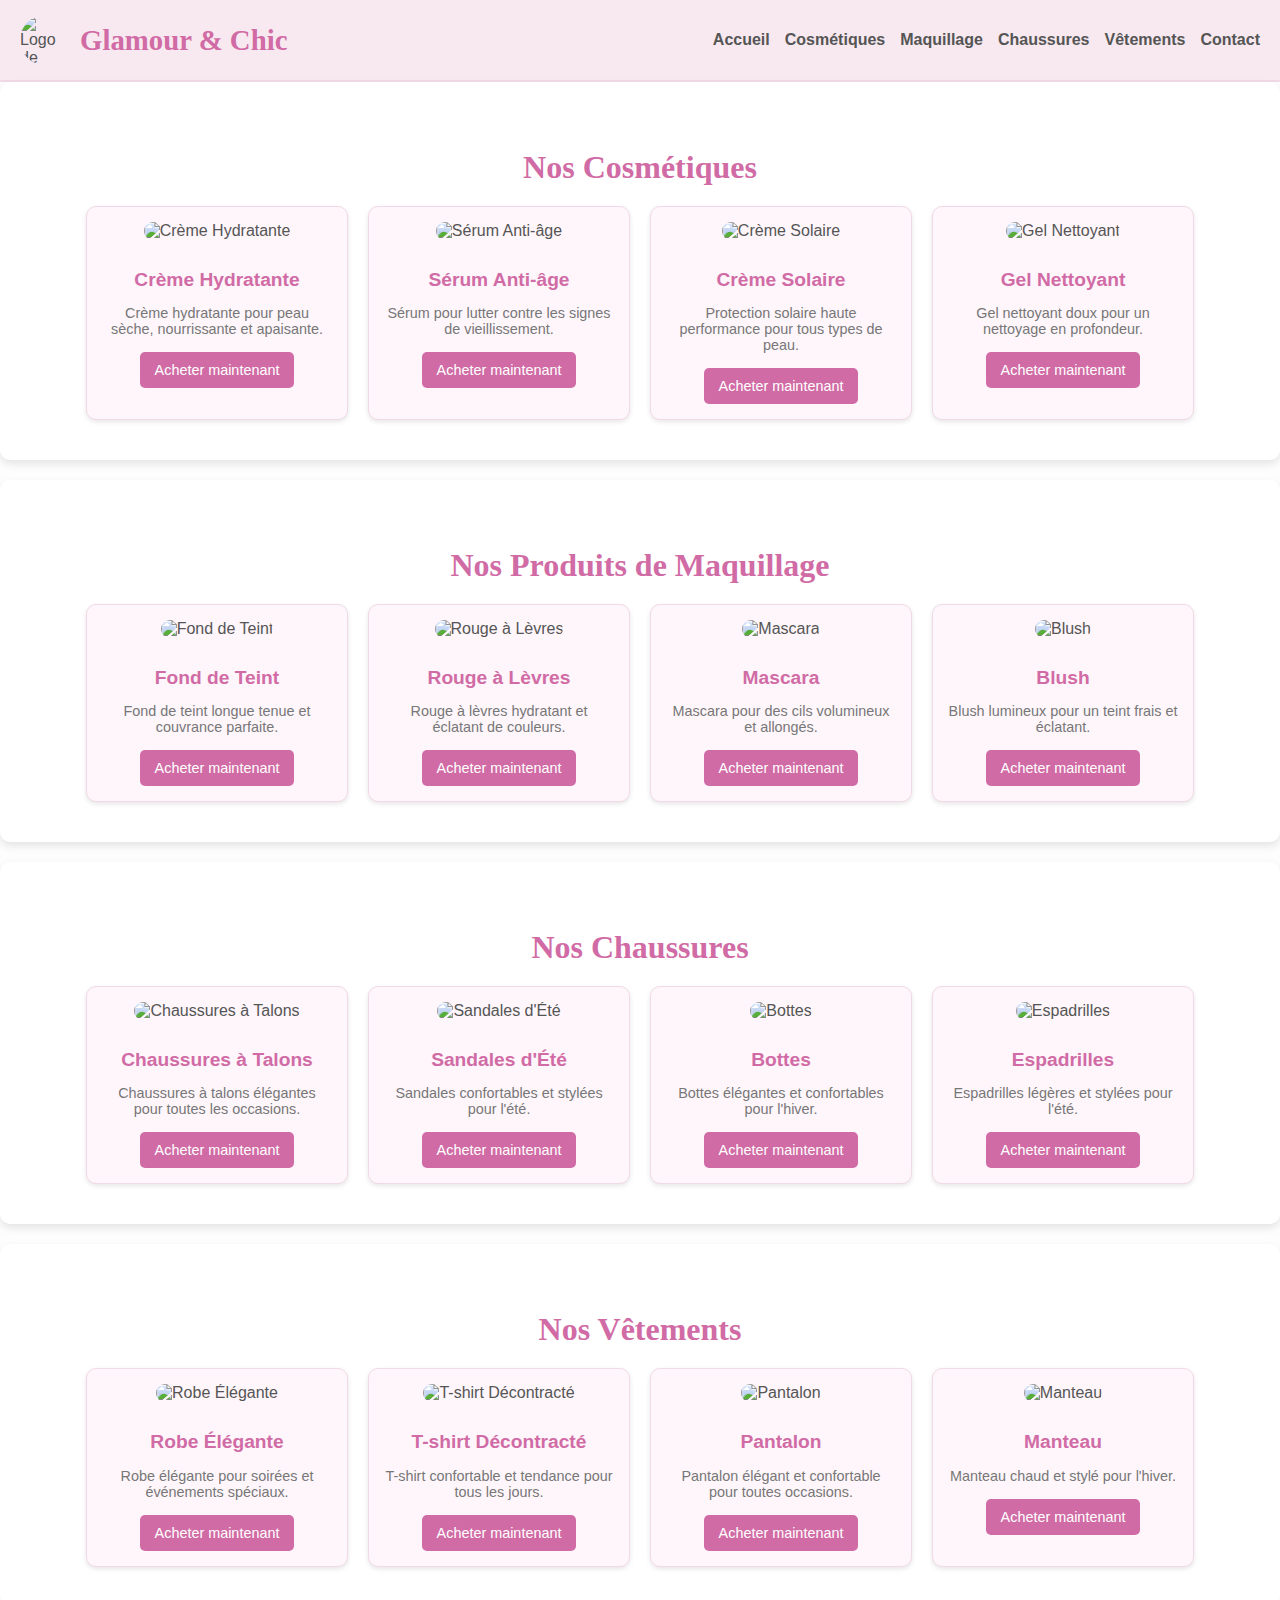
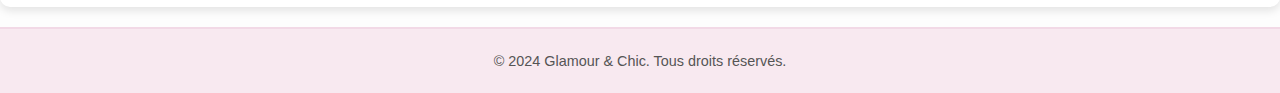
==== index.html @ 4d365a27 "store" ====
<!DOCTYPE html>
<html lang="en">
<head>
    <meta charset="UTF-8">
    <meta name="viewport" content="width=device-width, initial-scale=1.0">
    <title>Boutique en ligne</title>
    <link rel="stylesheet" href="styles.css">
</head>
<body>
    <!-- En-tête -->
    <header class="main-header">
        <nav class="navbar">
            <div class="brand-container">
            <img src="https://i.pinimg.com/474x/89/0c/c0/890cc0903568babd8cfd74e77802f510.jpg" alt="Logo de Mode" class="logo">
            <h1 class="site-title">Glamour & Chic</h1>
            </div>
            <ul class="navbar-menu">
                <li><a href="#home">Accueil</a></li>
                <li><a href="#cosmetics">Cosmétiques</a></li>
                <li><a href="#makeup">Maquillage</a></li>
                <li><a href="#shoes">Chaussures</a></li>
                <li><a href="#clothing">Vêtements</a></li>
                <li><a href="#contact">Contact</a></li>
            </ul>
        </nav>
    </header>

   <!-- Section Cosmétiques -->
   <section id="cosmetics" class="products-section">
    <h2>Nos Cosmétiques</h2>
    <div class="product-grid">
        <div class="product-card">
            <img src="https://i.pinimg.com/474x/6d/60/32/6d6032c3e5f43c444eb1093471ab587a.jpg" alt="Crème Hydratante">
            <h3>Crème Hydratante</h3>
            <p>Crème hydratante pour peau sèche, nourrissante et apaisante.</p>
            <button>Acheter maintenant</button>
        </div>
        <div class="product-card">
            <img src="https://i.pinimg.com/474x/27/7e/e0/277ee070be7b6b2f123bd40d3319ea09.jpg" alt="Sérum Anti-âge">
            <h3>Sérum Anti-âge</h3>
            <p>Sérum pour lutter contre les signes de vieillissement.</p>
            <button>Acheter maintenant</button>
        </div>
        <div class="product-card">
            <img src="https://i.pinimg.com/474x/08/ac/b2/08acb24faef08592fcde725cdb8901b0.jpg" alt="Crème Solaire">
            <h3>Crème Solaire</h3>
            <p>Protection solaire haute performance pour tous types de peau.</p>
            <button>Acheter maintenant</button>
        </div>
        <div class="product-card">
            <img src="https://i.pinimg.com/474x/fc/f7/cb/fcf7cb069da5412cc269040091f22fb0.jpg" alt="Gel Nettoyant">
            <h3>Gel Nettoyant</h3>
            <p>Gel nettoyant doux pour un nettoyage en profondeur.</p>
            <button>Acheter maintenant</button>
        </div>
    </div>
</section>

<!-- Section Maquillage -->
<section id="makeup" class="products-section">
    <h2>Nos Produits de Maquillage</h2>
    <div class="product-grid">
        <div class="product-card">
            <img src="https://i.pinimg.com/474x/02/fd/8c/02fd8c4bff81f6614502ce04b3b84398.jpg" alt="Fond de Teint">
            <h3>Fond de Teint</h3>
            <p>Fond de teint longue tenue et couvrance parfaite.</p>
            <button>Acheter maintenant</button>
        </div>
        <div class="product-card">
            <img src="https://i.pinimg.com/474x/d2/71/72/d27172ff09dc4a490b15761abfa821d9.jpg" alt="Rouge à Lèvres">
            <h3>Rouge à Lèvres</h3>
            <p>Rouge à lèvres hydratant et éclatant de couleurs.</p>
            <button>Acheter maintenant</button>
        </div>
        <div class="product-card">
            <img src="https://i.pinimg.com/474x/30/01/58/300158d9af501543ebc2c4a2a29218b6.jpg" alt="Mascara">
            <h3>Mascara</h3>
            <p>Mascara pour des cils volumineux et allongés.</p>
            <button>Acheter maintenant</button>
        </div>
        <div class="product-card">
            <img src="https://i.pinimg.com/474x/58/08/6a/58086a0c078d8f69412e933b7e837cdd.jpg" alt="Blush">
            <h3>Blush</h3>
            <p>Blush lumineux pour un teint frais et éclatant.</p>
            <button>Acheter maintenant</button>
        </div>
    </div>
</section>

<!-- Section Chaussures -->
<section id="shoes" class="products-section">
    <h2>Nos Chaussures</h2>
    <div class="product-grid">
        <div class="product-card">
            <img src="https://i.pinimg.com/474x/0d/0f/bb/0d0fbb2bfd97b886f7b8058a4ef41320.jpg" alt="Chaussures à Talons">
            <h3>Chaussures à Talons</h3>
            <p>Chaussures à talons élégantes pour toutes les occasions.</p>
            <button>Acheter maintenant</button>
        </div>
        <div class="product-card">
            <img src="https://i.pinimg.com/474x/b1/45/d9/b145d912b442529a210e2ada342d48cf.jpg" alt="Sandales d'Été">
            <h3>Sandales d'Été</h3>
            <p>Sandales confortables et stylées pour l'été.</p>
            <button>Acheter maintenant</button>
        </div>
            <div class="product-card">
                <img src="https://i.pinimg.com/474x/d5/98/ad/d598ade23d9c29db5b42bb1699025a8f.jpg" alt="Bottes">
                <h3>Bottes</h3>
                <p>Bottes élégantes et confortables pour l'hiver.</p>
                <button>Acheter maintenant</button>
            </div>
            <div class="product-card">
                <img src="https://i.pinimg.com/474x/ab/e6/e1/abe6e129d1786eaef9379abd1cf4bd7a.jpg" alt="Espadrilles">
                <h3>Espadrilles</h3>
                <p>Espadrilles légères et stylées pour l'été.</p>
                <button>Acheter maintenant</button>
            </div>
    </div>
</section>

<!-- Section Vêtements -->
<section id="clothing" class="products-section">
    <h2>Nos Vêtements</h2>
    <div class="product-grid">
        <div class="product-card">
            <img src="https://i.pinimg.com/474x/4a/e3/0f/4ae30f7c9c352e70c624c9daf0aef526.jpg" alt="Robe Élégante">
            <h3>Robe Élégante</h3>
            <p>Robe élégante pour soirées et événements spéciaux.</p>
            <button>Acheter maintenant</button>
        </div>
        <div class="product-card">
            <img src="https://i.pinimg.com/474x/0a/e3/8d/0ae38dd567cd12d9f2757dd174b9f49b.jpg" alt="T-shirt Décontracté">
            <h3>T-shirt Décontracté</h3>
            <p>T-shirt confortable et tendance pour tous les jours.</p>
            <button>Acheter maintenant</button>
        </div>
            <div class="product-card">
                <img src="https://i.pinimg.com/474x/2a/c3/87/2ac38731306bdbdd0fd560406c59b69c.jpg" alt="Pantalon">
                <h3>Pantalon</h3>
                <p>Pantalon élégant et confortable pour toutes occasions.</p>
                <button>Acheter maintenant</button>
            </div>
            <div class="product-card">
                <img src="https://i.pinimg.com/474x/0d/a4/6c/0da46ca380b224bc48b6aa31c63e0107.jpg" alt="Manteau">
                <h3>Manteau</h3>
                <p>Manteau chaud et stylé pour l'hiver.</p>
                <button>Acheter maintenant</button>
            </div>
    </div>
</section>

    <!-- Pied de page -->
    <footer class="footer">
        <p>&copy; 2024 Glamour & Chic. Tous droits réservés.</p>
    </footer>
</body>
</html>
---- styles.css ----
/* Styles généraux */
body {
    font-family: 'Arial', sans-serif;
    margin: 0;
    padding: 0;
    color: #555;
    background-color: #fdfdfd;
}

/* Header */
.main-header {
    background-color: #f8e9f0;
    padding: 15px 20px;
    border-bottom: 2px solid #f2d9e6;
}

.navbar {
    display: flex;
    justify-content: space-between;
    align-items: center;
}

.navbar-brand {
    font-size: 1.5rem;
    font-weight: bold;
    color: #d16ba5;
    text-decoration: none;
}

.navbar-menu {
    list-style: none;
    display: flex;
    gap: 15px;
    margin: 0;
    padding: 0;
}

.navbar-menu li a {
    text-decoration: none;
    color: #555;
    font-weight: bold;
    transition: color 0.3s ease;
}

.navbar-menu li a:hover {
    color: #d16ba5;
}
/* Container for the logo and title */
.brand-container {
    display: flex;
    align-items: center;
    gap: 10px; /* Space between logo and title */
}

/* Logo style */
.logo {
    width: 50px;
    height: 50px;
    border-radius: 50%; /* Makes the logo circular */
    object-fit: cover;
}

/* Title style */
.site-title {
    font-family: 'lucida caffigraphy'; /* Elegant font for the title */
    font-size: 1.8rem;
    font-weight: bold;
    color: #d16ba5; /* Feminine and modern color */
    margin: 0;
}

/* Sections */
.products-section {
    padding: 40px 20px;
    text-align: center;
    background-color: #fff;
    margin-bottom: 20px;
    border-radius: 10px;
    box-shadow: 0 4px 8px rgba(0, 0, 0, 0.1);
}

.products-section h2 {
    color: #d16ba5;
    font-size: 2rem;
    margin-bottom: 20px;
    font-family: 'Georgia', serif;
}

/* Grille des produits */
.product-grid {
    display: flex;
    flex-wrap: wrap;
    gap: 20px;
    justify-content: center;
}

.product-card {
    width: 230px;
    background-color: #fef6fb;
    border: 1px solid #f2d9e6;
    border-radius: 10px;
    padding: 15px;
    box-shadow: 0 2px 5px rgba(0, 0, 0, 0.1);
    text-align: center;
    transition: transform 0.3s ease, box-shadow 0.3s ease;
}

.product-card:hover {
    transform: scale(1.05);
    box-shadow: 0 6px 12px rgba(0, 0, 0, 0.2);
}

.product-card img {
    width: 100%;
    border-radius: 10px;
    margin-bottom: 10px;
}

.product-card h3 {
    font-size: 1.2rem;
    color: #d16ba5;
    margin-bottom: 10px;
}

.product-card p {
    font-size: 0.9rem;
    color: #777;
    margin-bottom: 15px;
}

.product-card button {
    background-color: #d16ba5;
    color: #fff;
    border: none;
    border-radius: 5px;
    padding: 10px 15px;
    font-size: 0.9rem;
    cursor: pointer;
    transition: background-color 0.3s ease;
}

.product-card button:hover {
    background-color: #ad3980;
}

/* Pied de page */
.footer {
    background-color: #f8e9f0;
    color: #555;
    text-align: center;
    padding: 10px 20px;
    border-top: 2px solid #f2d9e6;
    font-size: 0.9rem;
}

/* Media Queries */
@media screen and (max-width: 768px) {
    .product-card {
        width: 100%;
    }

    .navbar-menu {
        flex-direction: column;
        gap: 10px;
    }
}
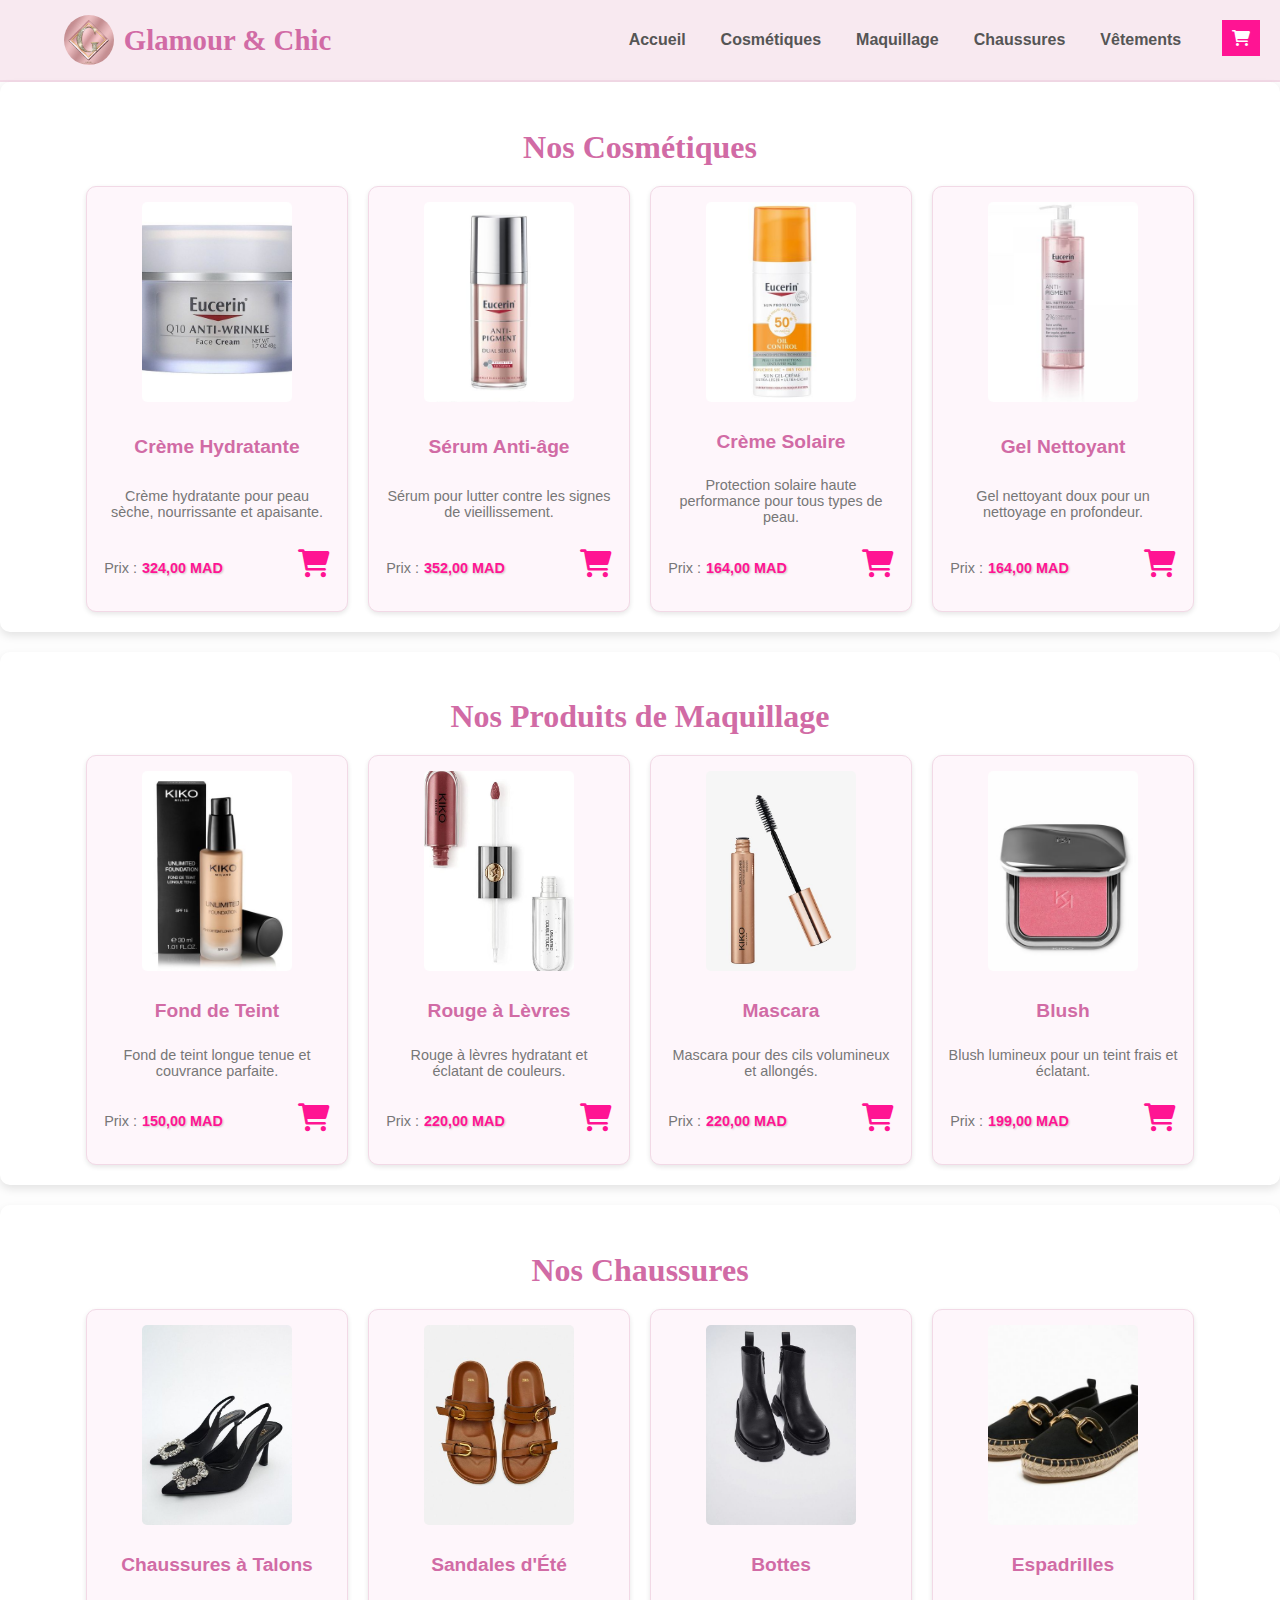
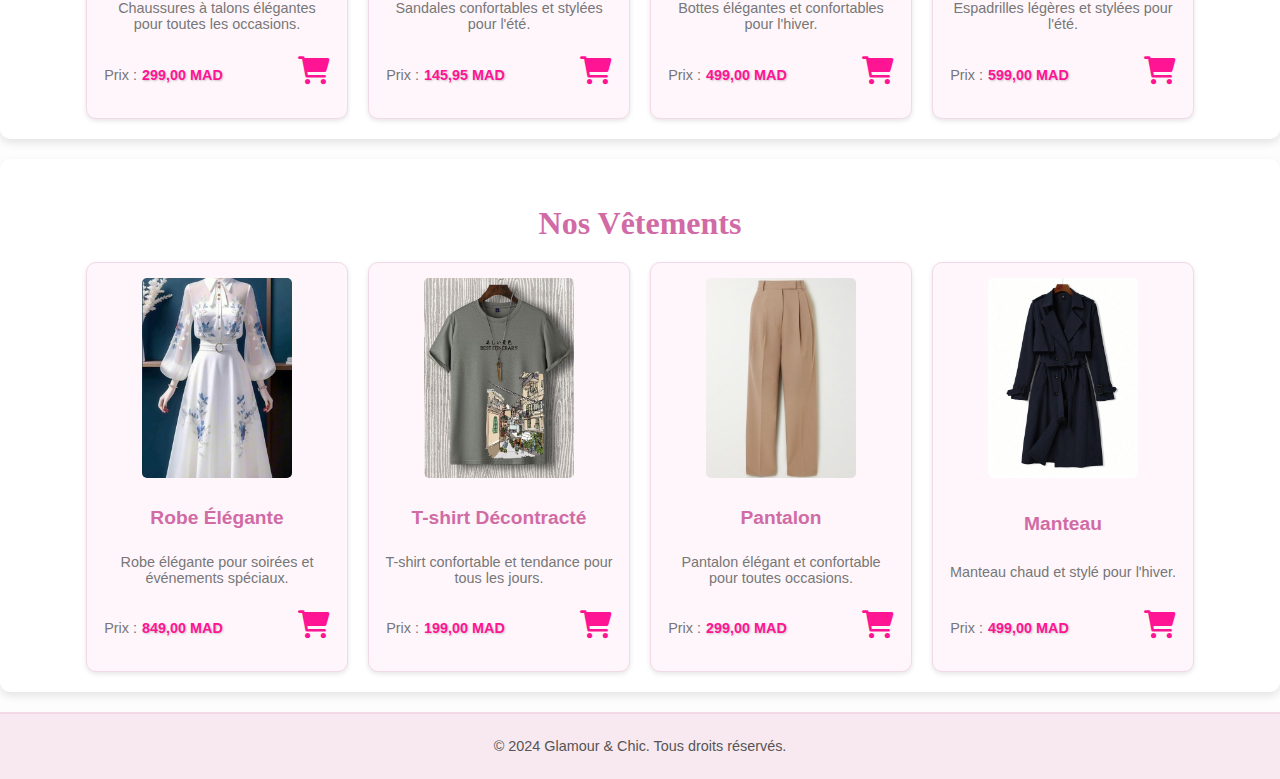
==== commit 6ad59779: "add java script" ====
--- a/index.html
+++ b/index.html
@@ -5,13 +5,15 @@
     <meta name="viewport" content="width=device-width, initial-scale=1.0">
     <title>Boutique en ligne</title>
     <link rel="stylesheet" href="styles.css">
+    <link href="https://cdnjs.cloudflare.com/ajax/libs/font-awesome/6.0.0-beta3/css/all.min.css" rel="stylesheet"/>
+
 </head>
 <body>
     <!-- En-tête -->
     <header class="main-header">
         <nav class="navbar">
             <div class="brand-container">
-            <img src="https://i.pinimg.com/474x/89/0c/c0/890cc0903568babd8cfd74e77802f510.jpg" alt="Logo de Mode" class="logo">
+            <img src="image/glamour.jpg" alt="Logo de Mode" class="logo">
             <h1 class="site-title">Glamour & Chic</h1>
             </div>
             <ul class="navbar-menu">
@@ -20,38 +22,84 @@
                 <li><a href="#makeup">Maquillage</a></li>
                 <li><a href="#shoes">Chaussures</a></li>
                 <li><a href="#clothing">Vêtements</a></li>
-                <li><a href="#contact">Contact</a></li>
+                <li><i class="fa fa-shopping-cart" id="ouvrirPanier"></i></li>
             </ul>
         </nav>
     </header>
 
-   <!-- Section Cosmétiques -->
-   <section id="cosmetics" class="products-section">
+<!-- Section Cosmétiques -->
+<section id="cosmetics" class="products-section">
     <h2>Nos Cosmétiques</h2>
     <div class="product-grid">
         <div class="product-card">
-            <img src="https://i.pinimg.com/474x/6d/60/32/6d6032c3e5f43c444eb1093471ab587a.jpg" alt="Crème Hydratante">
+            <img src="image/cream.jpg" alt="Crème Hydratante">
             <h3>Crème Hydratante</h3>
             <p>Crème hydratante pour peau sèche, nourrissante et apaisante.</p>
-            <button>Acheter maintenant</button>
-        </div>
-        <div class="product-card">
-            <img src="https://i.pinimg.com/474x/27/7e/e0/277ee070be7b6b2f123bd40d3319ea09.jpg" alt="Sérum Anti-âge">
+            <div class="product-footer">
+            <p>Prix : <span class="prix">324,00 MAD</span></p>
+                <div class="ajouter-panier">
+                    <i
+                    class="fa fa-shopping-cart icon-ajouter"
+                    data-produit="Crème Hydratante"
+                    data-prix="324,00"
+                    data-image="image/cream.jpg"
+                    onclick="ajouterAuPanier(this)"
+                    ></i>
+                </div>
+            </div>
+            
+        </div>
+        
+        <div class="product-card">
+            <img src="image/serum.jpg" alt="Sérum Anti-âge">
             <h3>Sérum Anti-âge</h3>
             <p>Sérum pour lutter contre les signes de vieillissement.</p>
-            <button>Acheter maintenant</button>
-        </div>
-        <div class="product-card">
-            <img src="https://i.pinimg.com/474x/08/ac/b2/08acb24faef08592fcde725cdb8901b0.jpg" alt="Crème Solaire">
+            <div class="product-footer">
+            <p>Prix : <span class="prix"> 352,00 MAD</span></p>
+            <div class="ajouter-panier">
+                <i
+                class="fa fa-shopping-cart icon-ajouter"
+                data-produit="Sérum Anti-âge"
+                data-prix="352,00"
+                data-image="image/serum.jpg"
+                onclick="ajouterAuPanier(this)"
+                ></i>
+            </div>
+            </div>
+        </div>
+        <div class="product-card">
+            <img src="image/sun.jpg" alt="Crème Solaire">
             <h3>Crème Solaire</h3>
             <p>Protection solaire haute performance pour tous types de peau.</p>
-            <button>Acheter maintenant</button>
-        </div>
-        <div class="product-card">
-            <img src="https://i.pinimg.com/474x/fc/f7/cb/fcf7cb069da5412cc269040091f22fb0.jpg" alt="Gel Nettoyant">
+            <div class="product-footer">
+                <p>Prix : <span class="prix"> 164,00 MAD</span></p>
+                <div class="ajouter-panier">
+                    <i
+                    class="fa fa-shopping-cart icon-ajouter"
+                    data-produit="Crème Solaire"
+                    data-prix="164,00"
+                    data-image="image/sun.jpg"
+                    onclick="ajouterAuPanier(this)"
+                    ></i>
+                </div>
+            </div>
+        </div>
+        <div class="product-card">
+            <img src="image/gel.jpg" alt="Gel Nettoyant">
             <h3>Gel Nettoyant</h3>
             <p>Gel nettoyant doux pour un nettoyage en profondeur.</p>
-            <button>Acheter maintenant</button>
+            <div class="product-footer">
+                <p>Prix : <span class="prix"> 164,00 MAD</span></p>
+                <div class="ajouter-panier">
+                    <i
+                    class="fa fa-shopping-cart icon-ajouter"
+                    data-produit="Gel Nettoyant"
+                    data-prix="164,00"
+                    data-image="image/gel.jpg"
+                    onclick="ajouterAuPanier(this)"
+                    ></i>
+                </div>
+            </div>
         </div>
     </div>
 </section>
@@ -61,28 +109,72 @@
     <h2>Nos Produits de Maquillage</h2>
     <div class="product-grid">
         <div class="product-card">
-            <img src="https://i.pinimg.com/474x/02/fd/8c/02fd8c4bff81f6614502ce04b3b84398.jpg" alt="Fond de Teint">
+            <img src="image/foundation.jpg" alt="Fond de Teint">
             <h3>Fond de Teint</h3>
             <p>Fond de teint longue tenue et couvrance parfaite.</p>
-            <button>Acheter maintenant</button>
-        </div>
-        <div class="product-card">
-            <img src="https://i.pinimg.com/474x/d2/71/72/d27172ff09dc4a490b15761abfa821d9.jpg" alt="Rouge à Lèvres">
+            <div class="product-footer">
+                <p>Prix : <span class="prix"> 150,00 MAD</span></p>
+                <div class="ajouter-panier">
+                    <i
+                    class="fa fa-shopping-cart icon-ajouter"
+                    data-produit="Gel Nettoyant"
+                    data-prix="150,00"
+                    data-image="image/foundation.jpg"
+                    onclick="ajouterAuPanier(this)"
+                    ></i>
+                </div>
+            </div>
+        </div>
+        <div class="product-card">
+            <img src="image/lip.jpg" alt="Rouge à Lèvres">
             <h3>Rouge à Lèvres</h3>
             <p>Rouge à lèvres hydratant et éclatant de couleurs.</p>
-            <button>Acheter maintenant</button>
-        </div>
-        <div class="product-card">
-            <img src="https://i.pinimg.com/474x/30/01/58/300158d9af501543ebc2c4a2a29218b6.jpg" alt="Mascara">
+            <div class="product-footer">
+                <p>Prix : <span class="prix">  220,00 MAD</span></p>
+                <div class="ajouter-panier">
+                    <i
+                    class="fa fa-shopping-cart icon-ajouter"
+                    data-produit="Rouge à Lèvres"
+                    data-prix="220,00"
+                    data-image="image/lip.jpg"
+                    onclick="ajouterAuPanier(this)"
+                    ></i>
+                </div>
+            </div>
+        </div>
+        <div class="product-card">
+            <img src="image/musquara.jpg" alt="Mascara">
             <h3>Mascara</h3>
             <p>Mascara pour des cils volumineux et allongés.</p>
-            <button>Acheter maintenant</button>
-        </div>
-        <div class="product-card">
-            <img src="https://i.pinimg.com/474x/58/08/6a/58086a0c078d8f69412e933b7e837cdd.jpg" alt="Blush">
+            <div class="product-footer">
+                <p>Prix : <span class="prix"> 220,00 MAD</span></p>
+                <div class="ajouter-panier">
+                    <i
+                    class="fa fa-shopping-cart icon-ajouter"
+                    data-produit="Mascara"
+                    data-prix="220,00"
+                    data-image="image/musquara.jpg"
+                    onclick="ajouterAuPanier(this)"
+                    ></i>
+                </div>
+            </div>
+        </div>
+        <div class="product-card">
+            <img src="image/blush.jpg" alt="Blush">
             <h3>Blush</h3>
             <p>Blush lumineux pour un teint frais et éclatant.</p>
-            <button>Acheter maintenant</button>
+            <div class="product-footer">
+                <p>Prix : <span class="prix">199,00 MAD</span></p>
+                <div class="ajouter-panier">
+                    <i
+                    class="fa fa-shopping-cart icon-ajouter"
+                    data-produit="Blush"
+                    data-prix="199,00"
+                    data-image="image/blush.jpg"
+                    onclick="ajouterAuPanier(this)"
+                    ></i>
+                </div>
+            </div>
         </div>
     </div>
 </section>
@@ -92,28 +184,72 @@
     <h2>Nos Chaussures</h2>
     <div class="product-grid">
         <div class="product-card">
-            <img src="https://i.pinimg.com/474x/0d/0f/bb/0d0fbb2bfd97b886f7b8058a4ef41320.jpg" alt="Chaussures à Talons">
+            <img src="image/scap.jpg" alt="Chaussures à Talons">
             <h3>Chaussures à Talons</h3>
             <p>Chaussures à talons élégantes pour toutes les occasions.</p>
-            <button>Acheter maintenant</button>
-        </div>
-        <div class="product-card">
-            <img src="https://i.pinimg.com/474x/b1/45/d9/b145d912b442529a210e2ada342d48cf.jpg" alt="Sandales d'Été">
+            <div class="product-footer">
+                <p>Prix : <span class="prix"> 299,00 MAD</span></p>
+                <div class="ajouter-panier">
+                    <i
+                    class="fa fa-shopping-cart icon-ajouter"
+                    data-produit="Chaussures à Talons"
+                    data-prix="299,00"
+                    data-image="image/scap.jpg"
+                    onclick="ajouterAuPanier(this)"
+                    ></i>
+                </div>
+            </div>
+        </div>
+        <div class="product-card">
+            <img src="image/sondal.jpg" alt="Sandales d'Été">
             <h3>Sandales d'Été</h3>
             <p>Sandales confortables et stylées pour l'été.</p>
-            <button>Acheter maintenant</button>
+            <div class="product-footer">
+                <p>Prix : <span class="prix">145,95 MAD</span></p>
+                <div class="ajouter-panier">
+                    <i
+                    class="fa fa-shopping-cart icon-ajouter"
+                    data-produit="Sandales d'Été"
+                    data-prix="145,95"
+                    data-image="image/sondal.jpg"
+                    onclick="ajouterAuPanier(this)"
+                    ></i>
+                </div>
+            </div>
         </div>
             <div class="product-card">
-                <img src="https://i.pinimg.com/474x/d5/98/ad/d598ade23d9c29db5b42bb1699025a8f.jpg" alt="Bottes">
+                <img src="image/botte.jpg" alt="Bottes">
                 <h3>Bottes</h3>
                 <p>Bottes élégantes et confortables pour l'hiver.</p>
-                <button>Acheter maintenant</button>
+                <div class="product-footer">
+                    <p>Prix : <span class="prix"> 499,00 MAD</span></p>
+                    <div class="ajouter-panier">
+                        <i
+                        class="fa fa-shopping-cart icon-ajouter"
+                        data-produit="Bottes"
+                        data-prix="499,00 MAD"
+                        data-image="image/botte.jpg"
+                        onclick="ajouterAuPanier(this)"
+                        ></i>
+                    </div>
+                </div>
             </div>
             <div class="product-card">
-                <img src="https://i.pinimg.com/474x/ab/e6/e1/abe6e129d1786eaef9379abd1cf4bd7a.jpg" alt="Espadrilles">
+                <img src="image/espadr.jpg" alt="Espadrilles">
                 <h3>Espadrilles</h3>
                 <p>Espadrilles légères et stylées pour l'été.</p>
-                <button>Acheter maintenant</button>
+                <div class="product-footer">
+                    <p>Prix : <span class="prix"> 599,00 MAD</span></p>
+                    <div class="ajouter-panier">
+                        <i
+                        class="fa fa-shopping-cart icon-ajouter"
+                        data-produit="Espadrilles"
+                        data-prix="599,00"
+                        data-image="image/espadr.jpg"
+                        onclick="ajouterAuPanier(this)"
+                        ></i>
+                    </div>
+                </div>
             </div>
     </div>
 </section>
@@ -123,35 +259,92 @@
     <h2>Nos Vêtements</h2>
     <div class="product-grid">
         <div class="product-card">
-            <img src="https://i.pinimg.com/474x/4a/e3/0f/4ae30f7c9c352e70c624c9daf0aef526.jpg" alt="Robe Élégante">
+            <img src="image/robe.jpg" alt="Robe Élégante">
             <h3>Robe Élégante</h3>
             <p>Robe élégante pour soirées et événements spéciaux.</p>
-            <button>Acheter maintenant</button>
-        </div>
-        <div class="product-card">
-            <img src="https://i.pinimg.com/474x/0a/e3/8d/0ae38dd567cd12d9f2757dd174b9f49b.jpg" alt="T-shirt Décontracté">
+            <div class="product-footer">
+                <p>Prix : <span class="prix">849,00 MAD</span></p>
+                <div class="ajouter-panier">
+                    <i
+                    class="fa fa-shopping-cart icon-ajouter"
+                    data-produit="Robe Élégante"
+                    data-prix="849,00"
+                    data-image="image/robe.jpg"
+                    onclick="ajouterAuPanier(this)"
+                    ></i>
+                </div>
+            </div>
+        </div>
+        <div class="product-card">
+            <img src="image/t-short.jpg" alt="T-shirt Décontracté">
             <h3>T-shirt Décontracté</h3>
             <p>T-shirt confortable et tendance pour tous les jours.</p>
-            <button>Acheter maintenant</button>
+            <div class="product-footer">
+                <p>Prix : <span class="prix"> 199,00 MAD</span></p>
+                <div class="ajouter-panier">
+                    <i
+                    class="fa fa-shopping-cart icon-ajouter"
+                    data-produit="T-shirt Décontracté"
+                    data-prix="199,00"
+                    data-image="image/t-short.jpg"
+                    onclick="ajouterAuPanier(this)"
+                    ></i>
+                </div>
+            </div>
         </div>
             <div class="product-card">
-                <img src="https://i.pinimg.com/474x/2a/c3/87/2ac38731306bdbdd0fd560406c59b69c.jpg" alt="Pantalon">
+                <img src="image/pontal.jpg" alt="Pantalon">
                 <h3>Pantalon</h3>
                 <p>Pantalon élégant et confortable pour toutes occasions.</p>
-                <button>Acheter maintenant</button>
+                <div class="product-footer">
+                    <p>Prix : <span class="prix"> 299,00 MAD</span></p>
+                    <div class="ajouter-panier">
+                        <i
+                        class="fa fa-shopping-cart icon-ajouter"
+                        data-produit="Pantalon"
+                        data-prix="299,00"
+                        data-image="image/pontal.jpg"
+                        onclick="ajouterAuPanier(this)"
+                        ></i>
+                    </div>
+                </div>
             </div>
             <div class="product-card">
-                <img src="https://i.pinimg.com/474x/0d/a4/6c/0da46ca380b224bc48b6aa31c63e0107.jpg" alt="Manteau">
+                <img src="image/monteau.jpg" alt="Manteau">
                 <h3>Manteau</h3>
                 <p>Manteau chaud et stylé pour l'hiver.</p>
-                <button>Acheter maintenant</button>
+                <div class="product-footer">
+                    <p>Prix : <span class="prix"> 499,00 MAD</span></p>
+                    <div class="ajouter-panier">
+                        <i
+                        class="fa fa-shopping-cart icon-ajouter"
+                        data-produit="Manteau"
+                        data-prix="499,00"
+                        data-image="image/monteau.jpg"
+                        onclick="ajouterAuPanier(this)"
+                        ></i>
+                    </div>
+                </div>
             </div>
     </div>
 </section>
+<!-- Panier -->
+<div id="panier" class="panier">
+    <button id="fermerPanier">Fermer le panier</button>
+    <div id="contenuPanier"></div>
+    <div id="totalPrix">Total : 0 MAD</div>
+</div>
+
+<!-- Message pour la notification -->
+<div id="message-panier" class="message-panier" style="display:none;">
+    <p>Le produit a été ajouté à votre panier !</p>
+</div>
+
 
     <!-- Pied de page -->
     <footer class="footer">
         <p>&copy; 2024 Glamour & Chic. Tous droits réservés.</p>
     </footer>
+    <script src="script.js"></script>
 </body>
 </html>
--- a/styles.css
+++ b/styles.css
@@ -18,6 +18,9 @@
     display: flex;
     justify-content: space-between;
     align-items: center;
+    
+    justify-content: space-around;
+    gap: 190px;
 }
 
 .navbar-brand {
@@ -41,7 +44,7 @@
     font-weight: bold;
     transition: color 0.3s ease;
 }
-
+F
 .navbar-menu li a:hover {
     color: #d16ba5;
 }
@@ -71,7 +74,7 @@
 
 /* Sections */
 .products-section {
-    padding: 40px 20px;
+    padding: /*40px*/ 20px;
     text-align: center;
     background-color: #fff;
     margin-bottom: 20px;
@@ -95,6 +98,10 @@
 }
 
 .product-card {
+    display: flex;
+    flex-direction: column;
+    justify-content: space-between;
+    align-items: center;
     width: 230px;
     background-color: #fef6fb;
     border: 1px solid #f2d9e6;
@@ -112,23 +119,32 @@
 
 .product-card img {
     width: 100%;
-    border-radius: 10px;
+    border-radius: 5px;
     margin-bottom: 10px;
+    max-width: 150px; /* Taille uniforme pour toutes les images */
+    height: 200px; /* Fixe une hauteur pour aligner toutes les images */
+    object-fit: cover; /* S'assure que l'image s'adapte bien à son conteneur */
 }
 
 .product-card h3 {
     font-size: 1.2rem;
     color: #d16ba5;
     margin-bottom: 10px;
+    display: flex;
+    align-items: center; /* Centre le texte verticalement si plus court */
+    justify-content: center;
 }
 
 .product-card p {
     font-size: 0.9rem;
     color: #777;
     margin-bottom: 15px;
-}
-
-.product-card button {
+    display: flex;
+    align-items: center; /* Centre verticalement si le texte est court */
+    text-align: center;
+}
+
+/* .product-card button {
     background-color: #d16ba5;
     color: #fff;
     border: none;
@@ -141,7 +157,7 @@
 
 .product-card button:hover {
     background-color: #ad3980;
-}
+} */
 
 /* Pied de page */
 .footer {
@@ -164,3 +180,186 @@
         gap: 10px;
     }
 }
+/* Style général */
+body {
+    font-family: Arial, sans-serif;
+}
+
+/* Produits */
+.produits {
+    display: flex;
+    gap: 20px;
+    margin: 20px;
+}
+
+.produit {
+    border: 1px solid #ddd;
+    padding: 10px;
+    text-align: center;
+    width: 200px;
+}
+
+.produit img {
+    width: 100px;
+    height: 100px;
+}
+
+/* .btn-ajouter {
+    padding: 10px;
+    background-color: #d81b60;
+    color: #fff;
+    border: none;
+    border-radius: 5px;
+    cursor: pointer;
+} */
+
+/* Panier */
+#panier {
+    position: absolute;
+    top: 50px; /* Dépend de votre design */
+    right: 20px; /* Ajustez la position du panier selon vos besoins */
+    width: 300px;
+    background-color: #fff;
+    box-shadow: 0 2px 10px rgba(0, 0, 0, 0.1);
+    padding: 20px;
+    z-index: 1000;
+    display: none;
+}
+
+#panier.visible {
+    right: 0;
+    display: block;
+}
+
+#fermerPanier {
+    background-color:#FF1493; ;
+    color: #fff;
+    border: none;
+    padding: 5px 10px;
+    cursor: pointer;
+}
+#fermerPanier:hover{
+    background-color: #FF69B4;; 
+    cursor: pointer; 
+    transition: color 0.3s ease, transform 0.3s ease;
+}
+#contenuPanier {
+    margin: 20px 0;
+}
+
+#totalPrix {
+    font-weight: bold;
+}
+
+#ouvrirPanier {
+    position: fixed;
+    top: 20px;
+    right: 20px;
+    padding: 10px;
+    background-color: #FF1493;
+    color: #fff;
+    border: none;
+    cursor: pointer;
+}
+#ouvrirPanier:hover{
+    background-color:#FF69B4; ; 
+    cursor: pointer; 
+    transition: color 0.3s ease, transform 0.3s ease;
+}
+/* Icône et section d'ajout au panier */
+.ajouter-panier {
+    display: flex;
+    align-items: center;
+    gap: 10px;
+    margin-top: 10px;
+}
+
+.icon-ajouter {
+    font-size: 28px;
+    color: #FF1493;
+    cursor: pointer; 
+    transition: color 0.3s ease, transform 0.3s ease; /* Effet fluide */
+}
+
+.icon-ajouter:hover {
+    color:  #FF69B4;
+    transform: scale(1.2); 
+}
+
+.product-footer {
+    display: flex;
+    align-items: center;
+    justify-content: space-between;
+    align-items: flex-start;
+    gap: 70px;
+}
+
+.message-panier {
+    background-color: #FF007F; 
+    color: white;
+    padding: 10px;
+    border-radius: 5px;
+    position: fixed;
+    top: 10px;
+    right: 10px;
+    z-index: 1000;
+    display: none;
+}
+.navbar-menu {
+    display: flex;
+    align-items: center;
+    list-style: none;
+}
+
+.navbar-menu li {
+    margin-left: 20px;
+}
+.prix {
+    font-weight: bold;
+    color: #FF1493;
+    text-shadow: 1px 1px 2px rgba(0, 0, 0, 0.2);
+    font-size: 1em;
+    padding: 5px 5px;
+}
+
+/* Style pour les articles dans le panier */
+.article-panier {
+    display: flex;
+    align-items: center;
+    gap: 10px;
+    margin-bottom: 10px;
+    border-bottom: 1px solid #ddd;
+    padding-bottom: 10px;
+}
+
+.image-panier {
+    width: 50px;
+    height: 50px;
+    object-fit: cover;
+    border: 1px solid #ddd;
+    border-radius: 5px;
+}
+
+.details-produit {
+    flex: 1;
+}
+
+.details-produit p {
+    margin: 5px 0;
+}
+
+.details-produit button {
+    margin-right: 5px;
+    background-color: #ad3980;
+    color: #fff;
+    border: none;
+    border-radius: 3px;
+    cursor: pointer;
+    padding: 5px 8px;
+}
+.details-produit button:hover {
+    background-color: #d16ba5; 
+    cursor: pointer; 
+    transition: color 0.3s ease, transform 0.3s ease;
+}
+
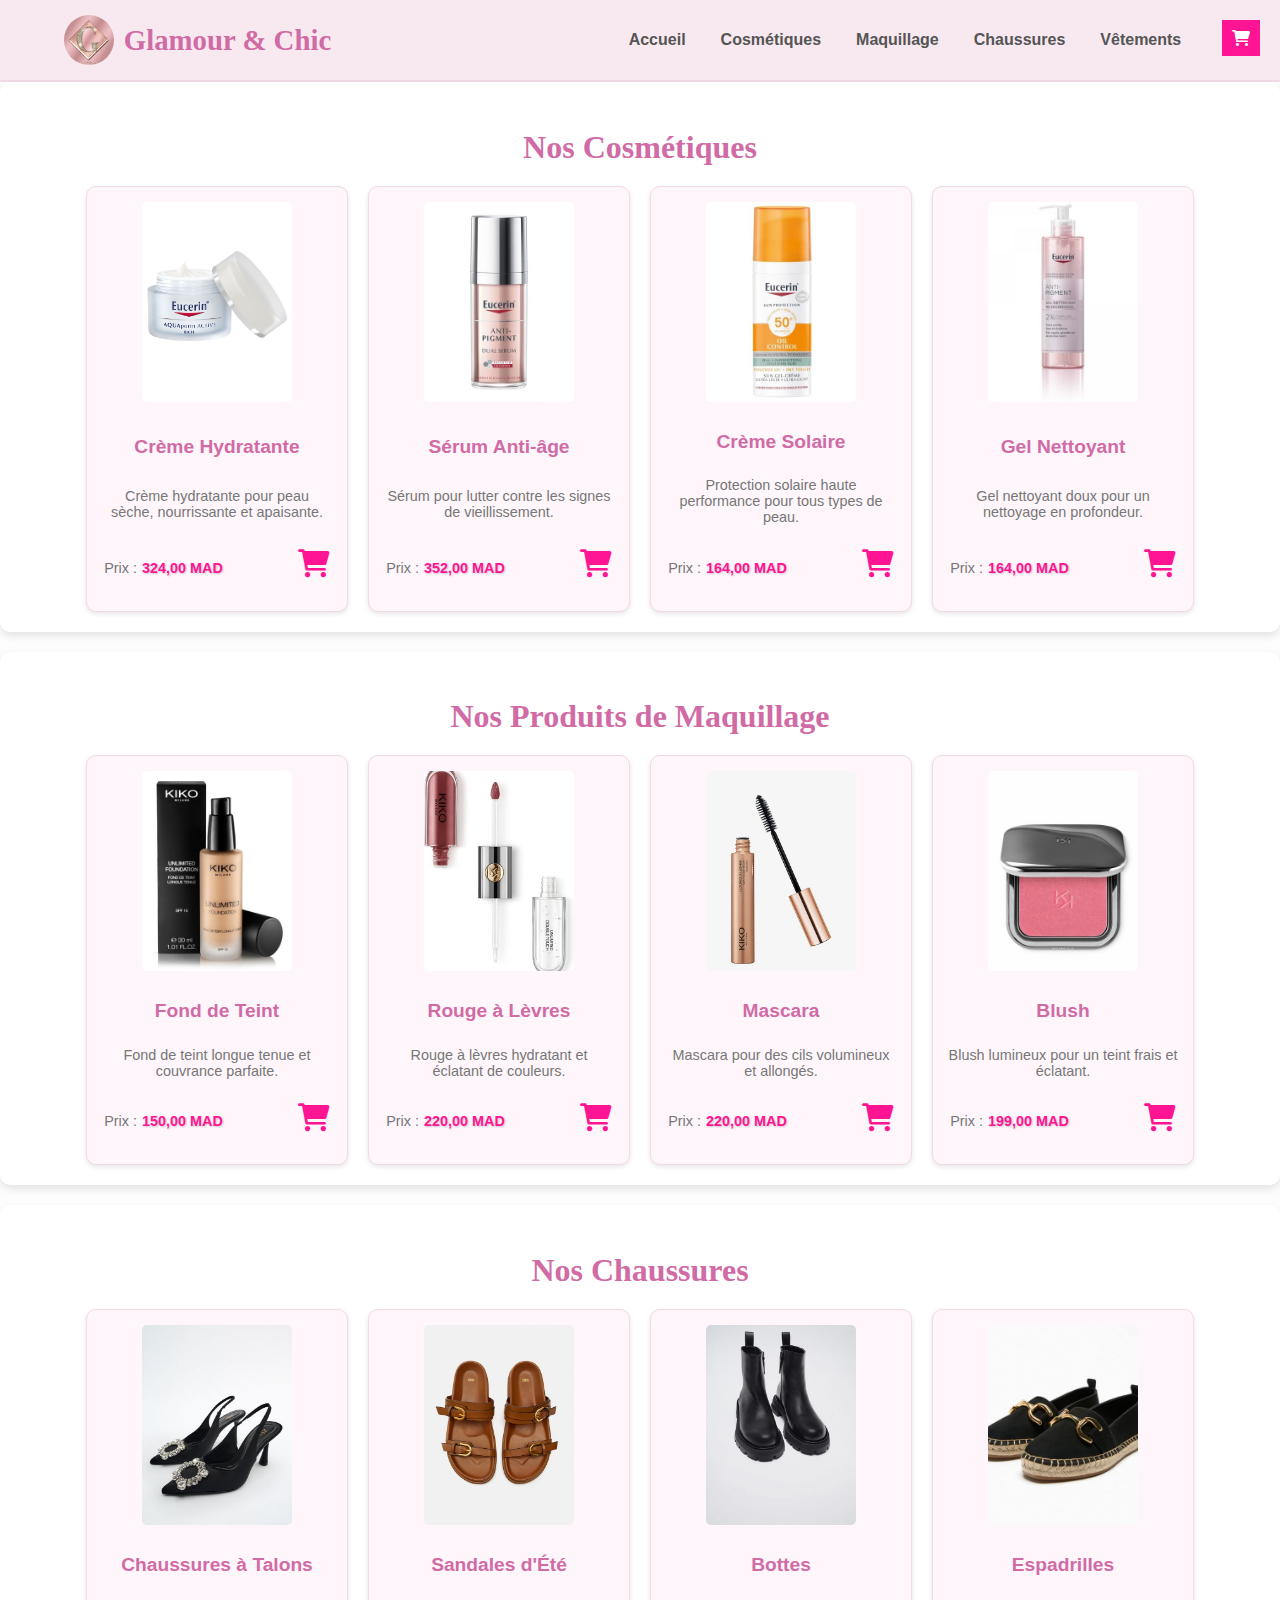
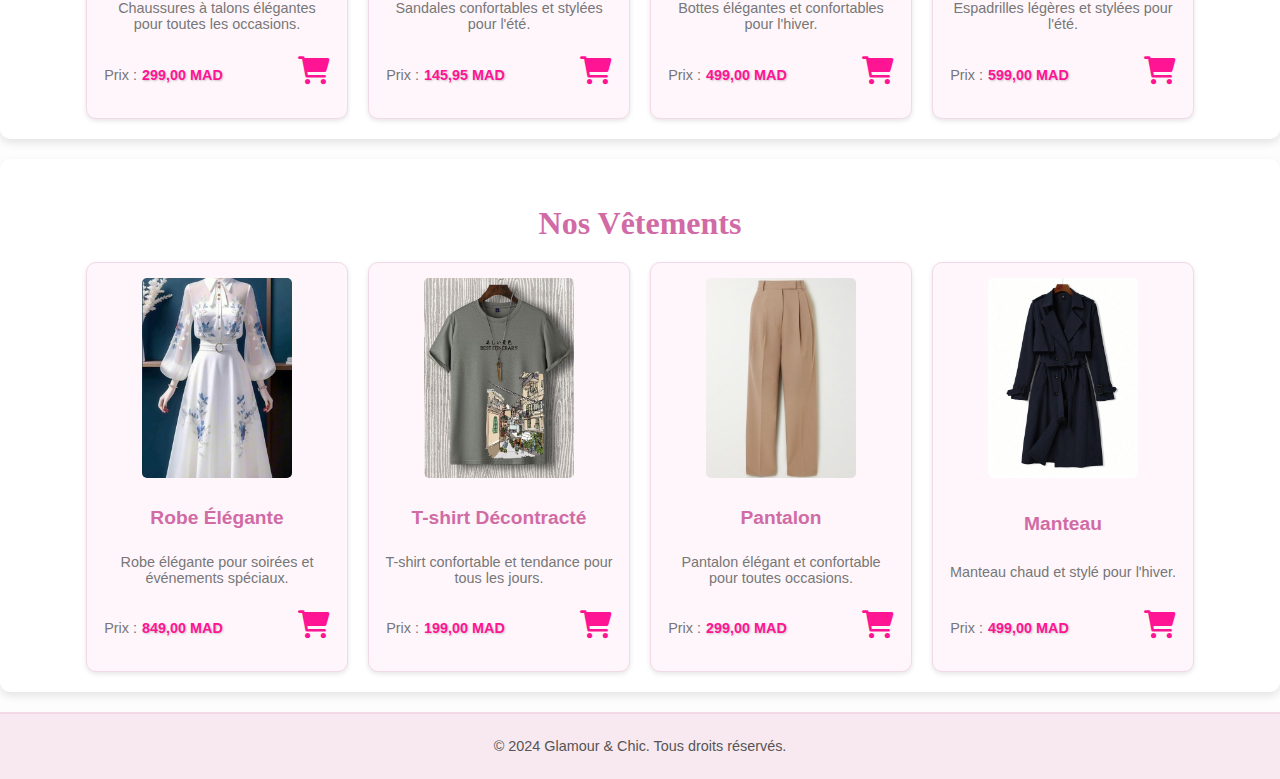
==== commit 086774d6: "up date js" ====
--- a/index.html
+++ b/index.html
@@ -22,7 +22,7 @@
                 <li><a href="#makeup">Maquillage</a></li>
                 <li><a href="#shoes">Chaussures</a></li>
                 <li><a href="#clothing">Vêtements</a></li>
-                <li><i class="fa fa-shopping-cart" id="ouvrirPanier"></i></li>
+                <li><i class="fa fa-shopping-cart" id="ouvrirPanier" ></i></li>
             </ul>
         </nav>
     </header>
@@ -32,7 +32,7 @@
     <h2>Nos Cosmétiques</h2>
     <div class="product-grid">
         <div class="product-card">
-            <img src="image/cream.jpg" alt="Crème Hydratante">
+            <img src="image/crem.jpg" alt="Crème Hydratante">
             <h3>Crème Hydratante</h3>
             <p>Crème hydratante pour peau sèche, nourrissante et apaisante.</p>
             <div class="product-footer">
@@ -42,7 +42,7 @@
                     class="fa fa-shopping-cart icon-ajouter"
                     data-produit="Crème Hydratante"
                     data-prix="324,00"
-                    data-image="image/cream.jpg"
+                    data-image="image/crem.jpg"
                     onclick="ajouterAuPanier(this)"
                     ></i>
                 </div>
@@ -328,9 +328,10 @@
             </div>
     </div>
 </section>
+
 <!-- Panier -->
 <div id="panier" class="panier">
-    <button id="fermerPanier">Fermer le panier</button>
+    <button id="fermerPanier" onclick="fermerPanierFunc()">Fermer le panier</button>
     <div id="contenuPanier"></div>
     <div id="totalPrix">Total : 0 MAD</div>
 </div>
